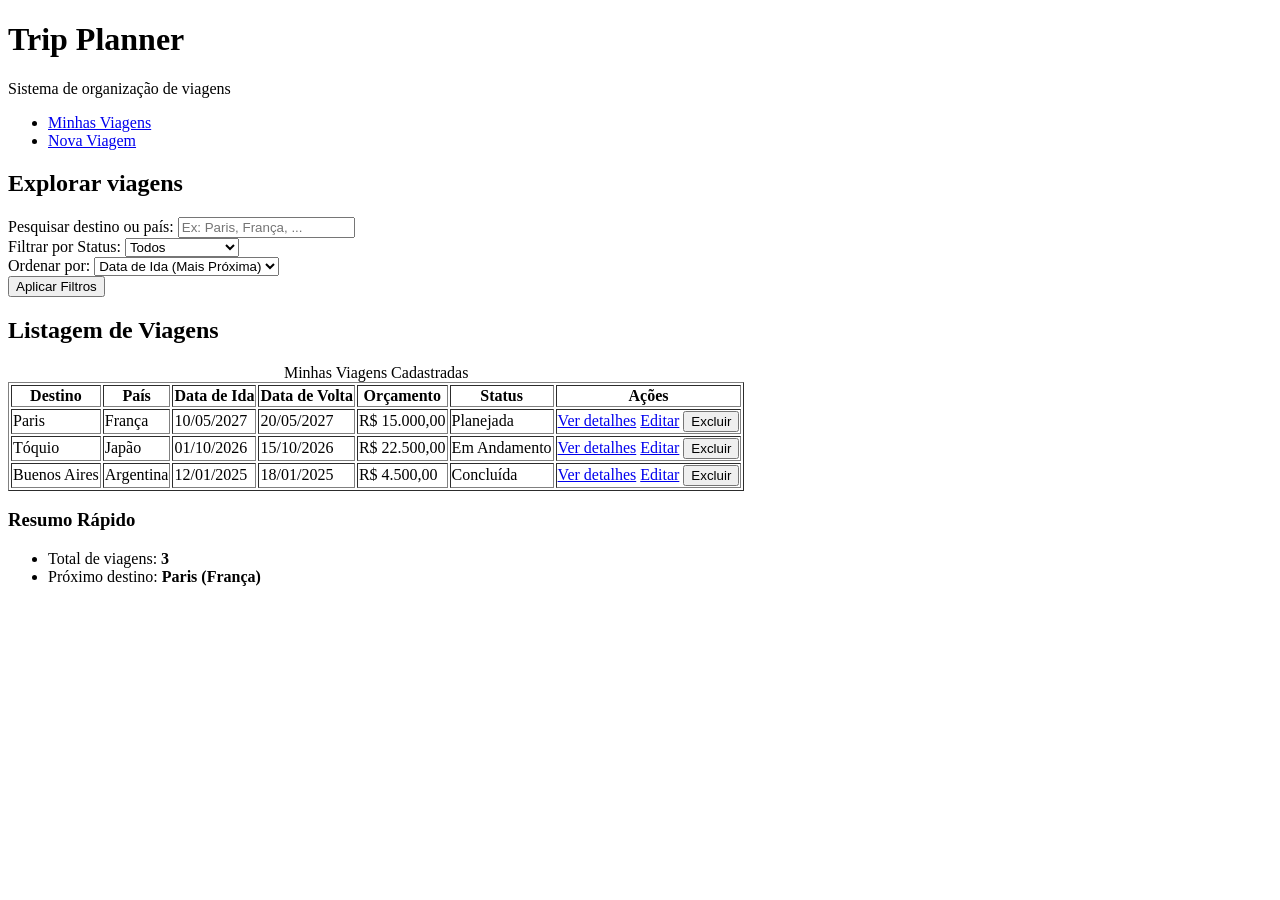
==== index.html @ 4037f240 "feat: adiciciona futura barra lateral" ====
<!DOCTYPE html>
<html lang="pt-br">
<head>
    <meta charset="UTF-8">
    <meta name="viewport" content="width=device-width, initial-scale=1.0">
    <title>Trip Planner</title>
</head>
<body>
    <header>
        <h1>Trip Planner</h1>
        <p>Sistema de organização de viagens</p>
        <nav>
            <ul>
                <li><a href="index.html">Minhas Viagens</a></li>
                <li><a href="pages/cadastro-viagem.html">Nova Viagem</a></li>
            </ul>
        </nav>
    </header>

    <main>
        <section class="busca">
            <h2>Explorar viagens</h2>
            <form action="#" method="GET">
                <div>
                    <label for="pesquisa">Pesquisar destino ou país:</label>
                    <input type="search" id="pesquisa" name="pesquisa" placeholder="Ex: Paris, França, ...">
                </div>
                <div>
                    <label for="filtro-status">Filtrar por Status:</label>
                    <select id="filtro-status" name="status">
                        <option value="">Todos</option>
                        <option value="planejada">Planejada</option>
                        <option value="em-andamento">Em Andamento</option>
                        <option value="concluida">Concluída</option>
                        <option value="cancelada">Cancelada</option>
                    </select>
                </div>
                <div>
                    <label for="ordenacao">Ordenar por:</label>
                    <select id="ordenacao" name="ordenacao">
                        <option value="data-asc">Data de Ida (Mais Próxima)</option>
                        <option value="data-desc">Data de Ida (Mais Distante)</option>
                        <option value="orcamento-desc">Maior Orçamento</option>
                        <option value="orcamento-asc">Menor Orçamento</option>
                    </select>
                </div>
                <button type="button">Aplicar Filtros</button>
            </form>
        </section>

        <section>
            <h2>Listagem de Viagens</h2>
            
            <table border="1">
                <caption>Minhas Viagens Cadastradas</caption>
                <thead>
                    <tr>
                        <th>Destino</th>
                        <th>País</th>
                        <th>Data de Ida</th>
                        <th>Data de Volta</th>
                        <th>Orçamento</th>
                        <th>Status</th>
                        <th>Ações</th>
                    </tr>
                </thead>
                <tbody>
                    <tr>
                        <td>Paris</td>
                        <td>França</td>
                        <td>10/05/2027</td>
                        <td>20/05/2027</td>
                        <td>R$ 15.000,00</td>
                        <td>Planejada</td>
                        <td>
                            <a href="pages/detalhes-viagem.html">Ver detalhes</a>
                            <a href="pages/cadastro-viagem.html">Editar</a>
                            <button type="button">Excluir</button>
                        </td>
                    </tr>
                    <tr>
                        <td>Tóquio</td>
                        <td>Japão</td>
                        <td>01/10/2026</td>
                        <td>15/10/2026</td>
                        <td>R$ 22.500,00</td>
                        <td>Em Andamento</td>
                        <td>
                            <a href="pages/detalhes-viagem.html">Ver detalhes</a>
                            <a href="pages/cadastro-viagem.html">Editar</a>
                            <button type="button">Excluir</button>
                        </td>
                    </tr>
                    <tr>
                        <td>Buenos Aires</td>
                        <td>Argentina</td>
                        <td>12/01/2025</td>
                        <td>18/01/2025</td>
                        <td>R$ 4.500,00</td>
                        <td>Concluída</td>
                        <td>
                            <a href="pages/detalhes-viagem.html">Ver detalhes</a>
                            <a href="pages/cadastro-viagem.html">Editar</a>
                            <button type="button">Excluir</button>
                        </td>
                    </tr>
                </tbody>
            </table>
        </section>

        <aside>
            <h3>Resumo Rápido</h3>
            <ul>
                <li>Total de viagens: <strong>3</strong></li>
                <li>Próximo destino: <strong>Paris (França)</strong></li>
            </ul>
        </aside>
    </main>

    <footer>

    </footer>    
</body>
</html>
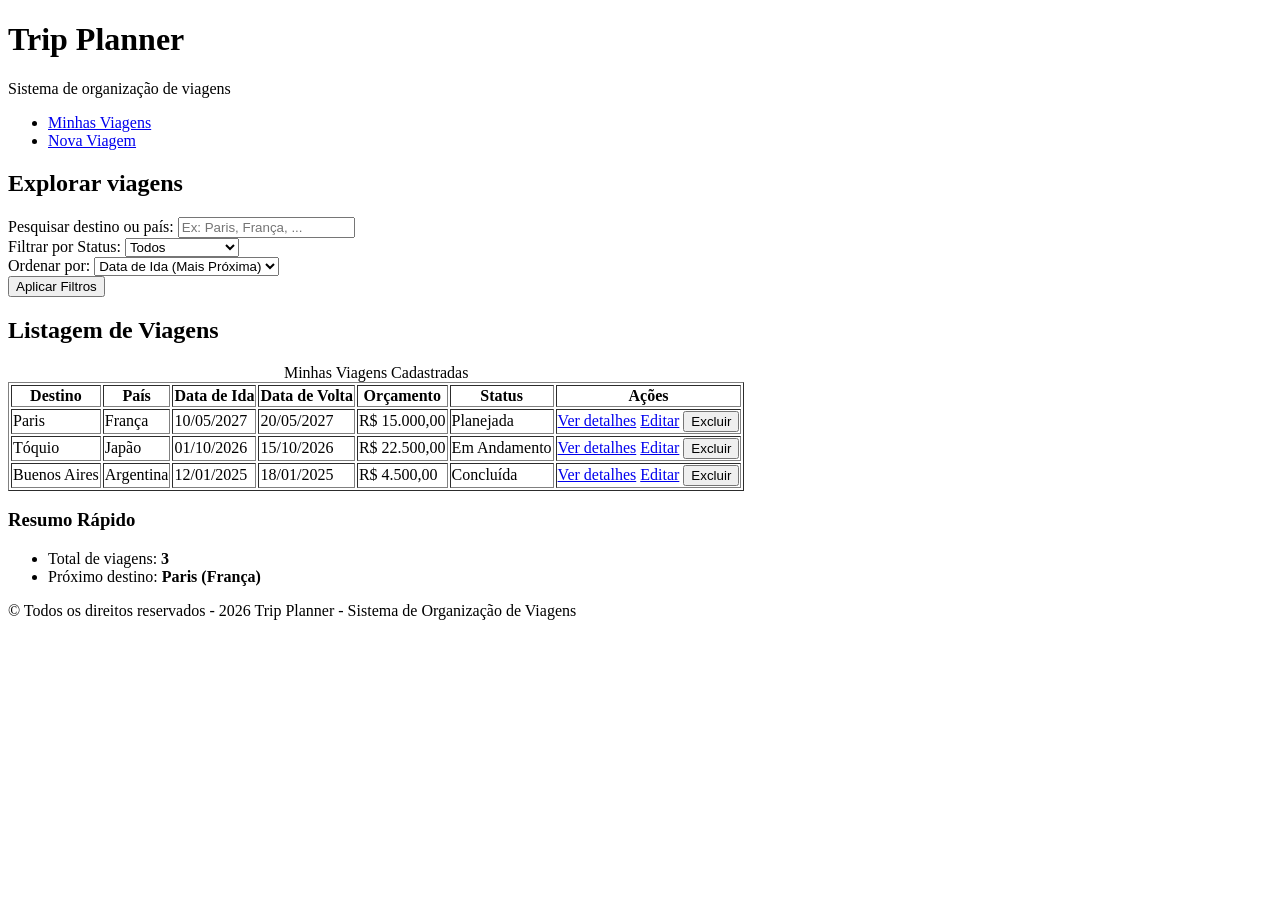
==== commit 59327cff: "feat: preenche rodapé" ====
--- a/index.html
+++ b/index.html
@@ -118,7 +118,7 @@
     </main>
 
     <footer>
-
+        <p>&copy; Todos os direitos reservados - 2026 Trip Planner - Sistema de Organização de Viagens</p>
     </footer>    
 </body>
 </html>
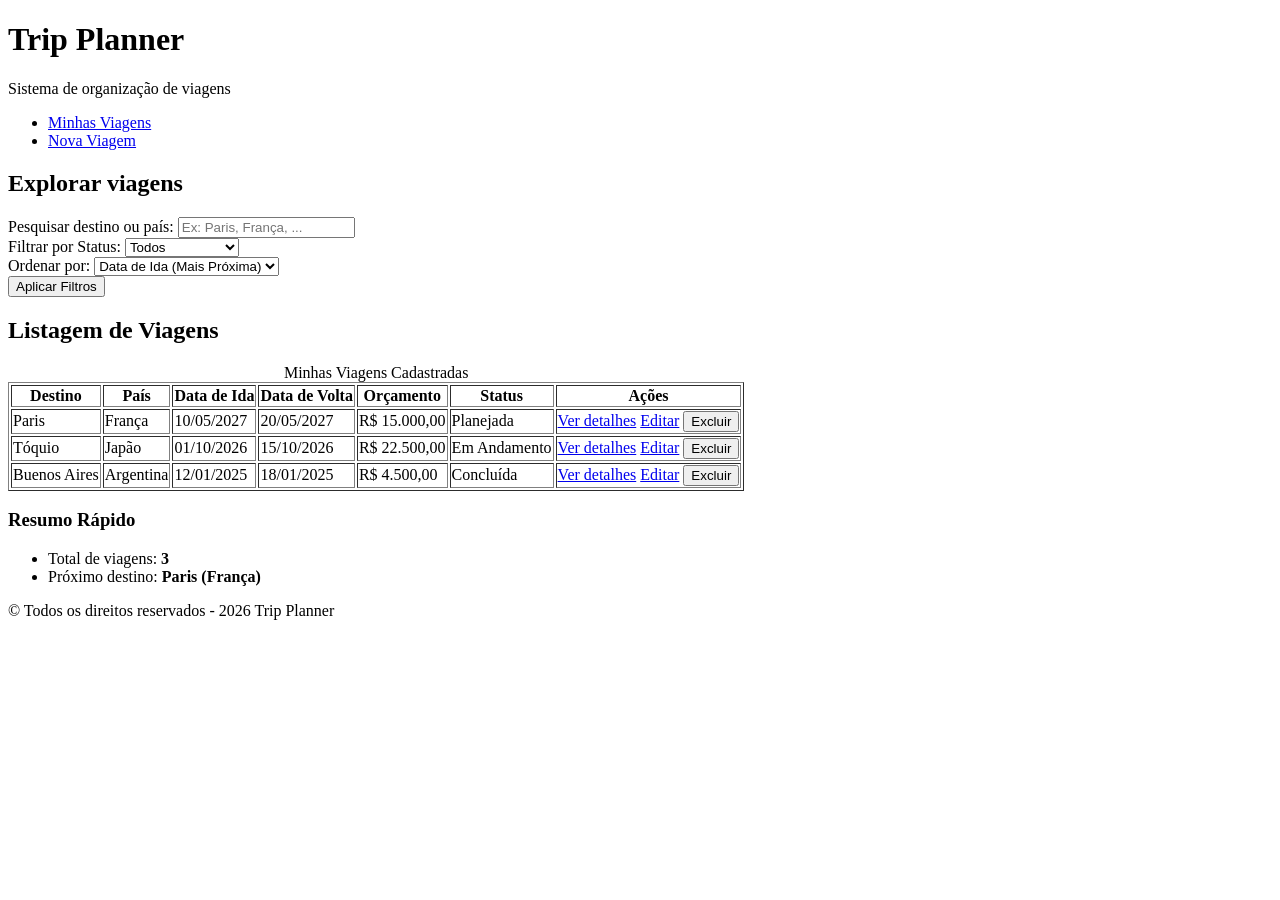
==== commit 9fd30df8: "feat: adiciona estrutura inicial para as demais páginas" ====
--- a/index.html
+++ b/index.html
@@ -118,7 +118,7 @@
     </main>
 
     <footer>
-        <p>&copy; Todos os direitos reservados - 2026 Trip Planner - Sistema de Organização de Viagens</p>
+        <p>&copy; Todos os direitos reservados - 2026 Trip Planner</p>
     </footer>    
 </body>
 </html>
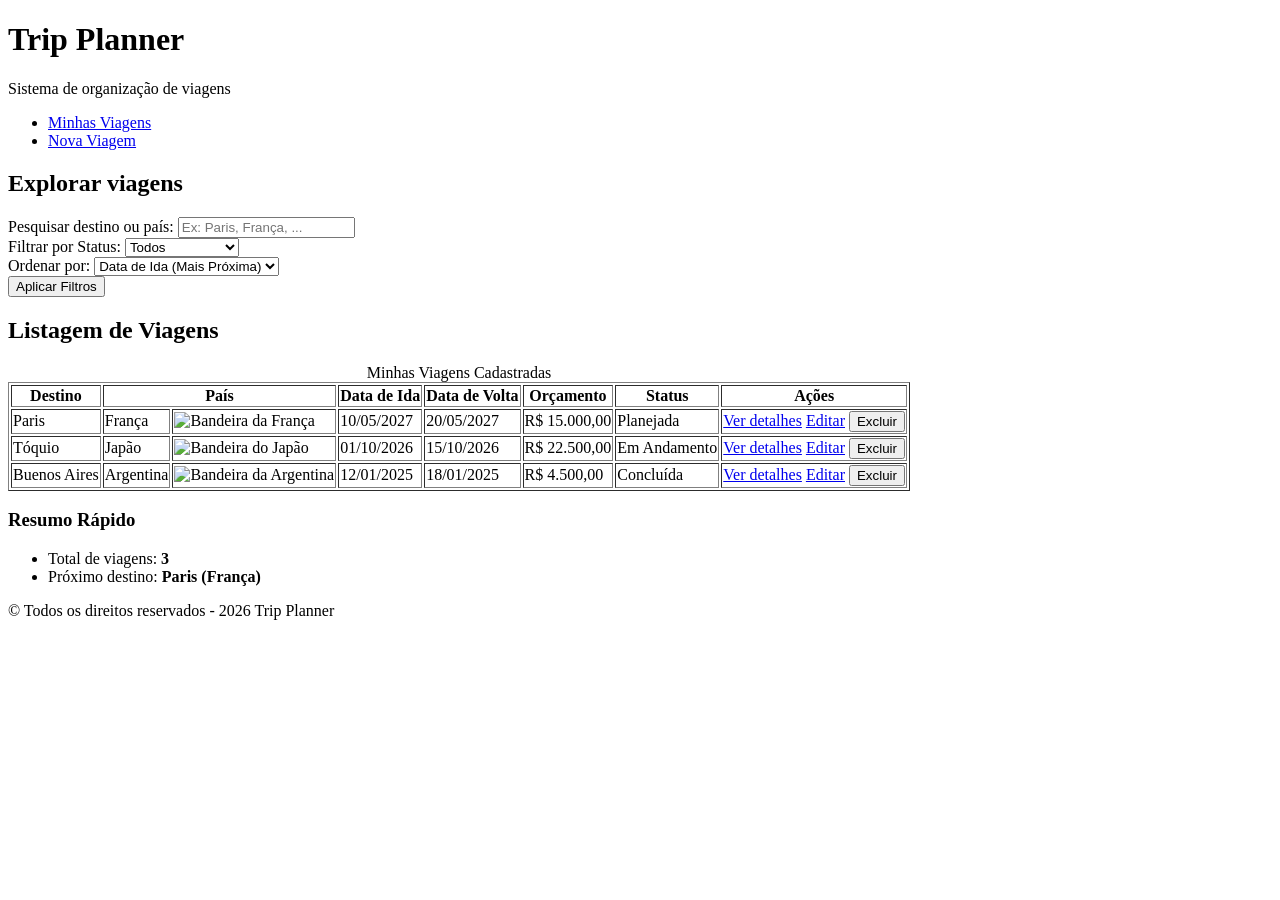
==== commit 4f6e1b0c: "feat: adiciona imagens das bandeiras no index" ====
--- a/index.html
+++ b/index.html
@@ -56,7 +56,7 @@
                 <thead>
                     <tr>
                         <th>Destino</th>
-                        <th>País</th>
+                        <th colspan="2">País</th>
                         <th>Data de Ida</th>
                         <th>Data de Volta</th>
                         <th>Orçamento</th>
@@ -68,6 +68,7 @@
                     <tr>
                         <td>Paris</td>
                         <td>França</td>
+                        <td><img src="https://flagcdn.com/w320/fr.png" alt="Bandeira da França" width="70"></td>
                         <td>10/05/2027</td>
                         <td>20/05/2027</td>
                         <td>R$ 15.000,00</td>
@@ -81,6 +82,7 @@
                     <tr>
                         <td>Tóquio</td>
                         <td>Japão</td>
+                        <td><img src="https://flagcdn.com/w320/jp.png" alt="Bandeira do Japão" width="70"></td>
                         <td>01/10/2026</td>
                         <td>15/10/2026</td>
                         <td>R$ 22.500,00</td>
@@ -94,6 +96,7 @@
                     <tr>
                         <td>Buenos Aires</td>
                         <td>Argentina</td>
+                        <td><img src="https://flagcdn.com/w320/ar.png" alt="Bandeira da Argentina" width="70"></td>
                         <td>12/01/2025</td>
                         <td>18/01/2025</td>
                         <td>R$ 4.500,00</td>
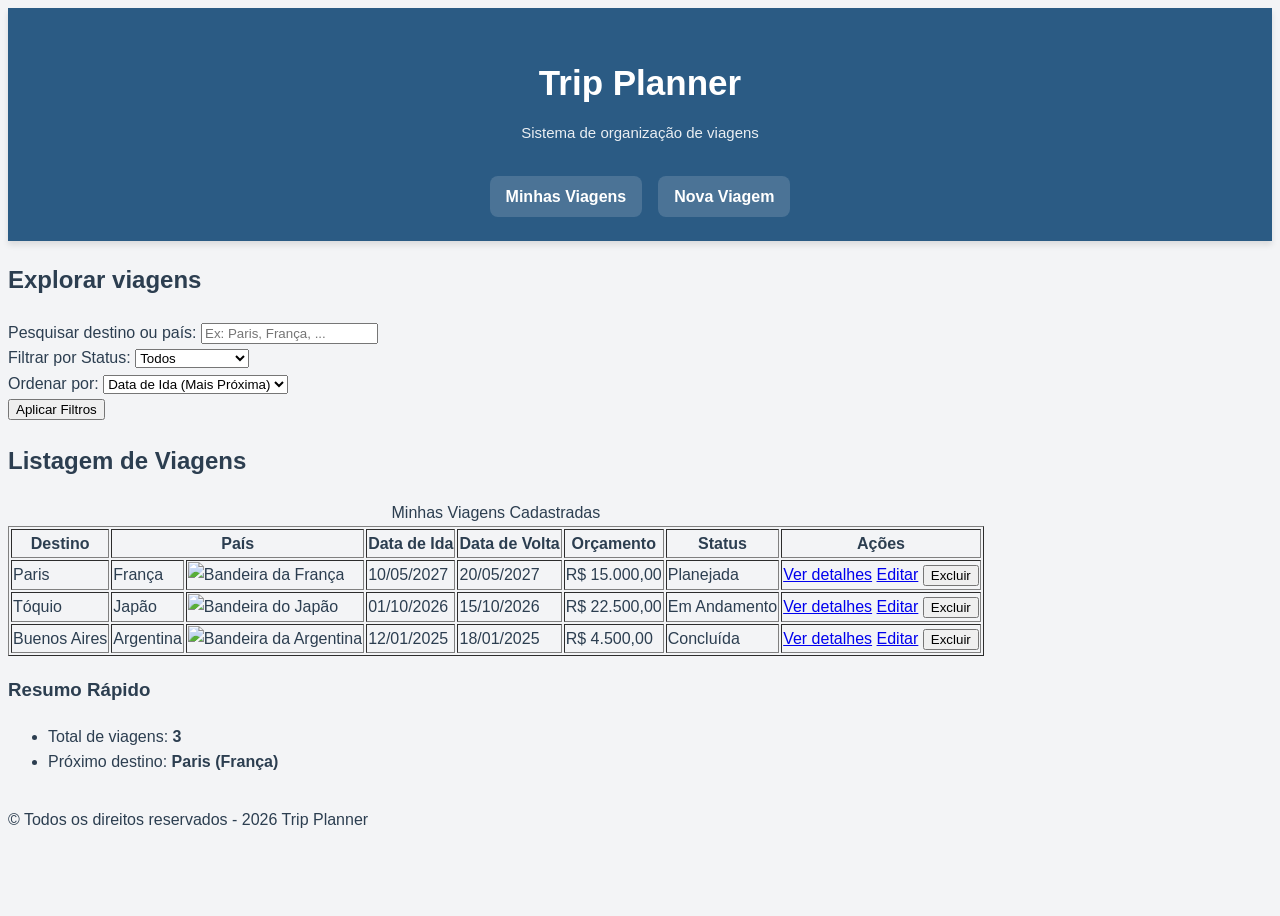
==== commit 1d75937e: "style: definindo regras gerais e estilizando header" ====
--- a/index.html
+++ b/index.html
@@ -3,6 +3,7 @@
 <head>
     <meta charset="UTF-8">
     <meta name="viewport" content="width=device-width, initial-scale=1.0">
+    <link rel="stylesheet" href="assets/css/style.css">
     <title>Trip Planner</title>
 </head>
 <body>
--- a/assets/css/style.css
+++ b/assets/css/style.css
@@ -0,0 +1,56 @@
+body {
+    font-family: 'Segoe UI', Tahoma, Geneva, Verdana, sans-serif;
+    line-height: 1.6;
+    color: #2c3e50;
+    background-color: #f3f4f6;
+    display: flex;
+    flex-direction: column;
+    min-height: 100vh;
+}
+
+header {
+  background-color: #2b5b84;
+  color: #ffffff;
+  padding: 24px 32px;
+  box-shadow: 0 4px 6px rgba(0, 0, 0, 0.1);
+  display: flex;
+  flex-direction: column;
+  align-items: center;
+  gap: 16px;
+}
+
+header h1 {
+  font-size: 35px;
+  font-weight: 700;
+}
+
+header p {
+  font-size: 15px;
+  opacity: 0.9;
+  margin-top: -30px;
+}
+
+header nav ul {
+    list-style: none;
+    display: flex;
+    flex-direction: row;
+    gap: 16px;
+    padding: 0; 
+    margin: 0;  
+    justify-content: center; 
+}
+
+header nav a {
+  color: #ffffff;
+  text-decoration: none;
+  font-weight: 600;
+  padding: 8px 16px;
+  border-radius: 8px;
+  background-color: rgba(255, 255, 255, 0.15);
+  transition: all 0.2s ease-in-out;
+  display: inline-block;
+}
+
+header nav a:hover {
+  background-color: rgba(255, 255, 255, 0.3);
+}
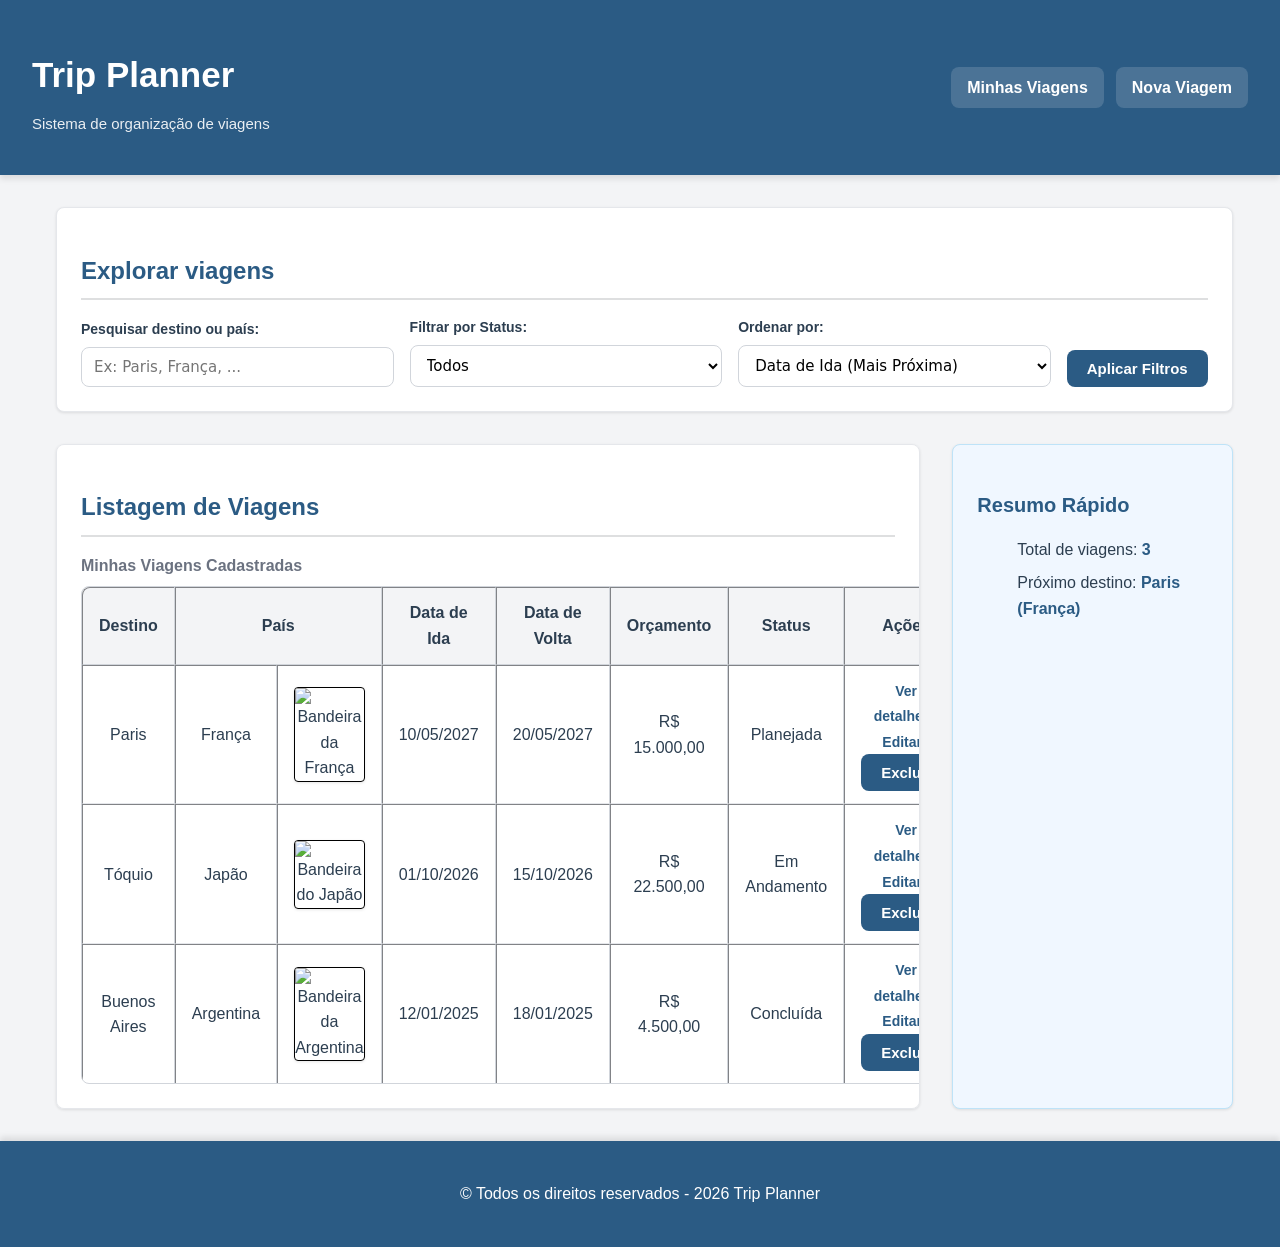
==== commit 2559cfea: "style: ajustando responsividade e breakpoints" ====
--- a/index.html
+++ b/index.html
@@ -1,15 +1,19 @@
 <!DOCTYPE html>
 <html lang="pt-br">
+
 <head>
     <meta charset="UTF-8">
     <meta name="viewport" content="width=device-width, initial-scale=1.0">
     <link rel="stylesheet" href="assets/css/style.css">
     <title>Trip Planner</title>
 </head>
+
 <body>
     <header>
-        <h1>Trip Planner</h1>
-        <p>Sistema de organização de viagens</p>
+        <div class="logo">
+            <h1>Trip Planner</h1>
+            <p>Sistema de organização de viagens</p>
+        </div>
         <nav>
             <ul>
                 <li><a href="index.html">Minhas Viagens</a></li>
@@ -51,7 +55,7 @@
 
         <section>
             <h2>Listagem de Viagens</h2>
-            
+
             <table border="1">
                 <caption>Minhas Viagens Cadastradas</caption>
                 <thead>
@@ -123,6 +127,7 @@
 
     <footer>
         <p>&copy; Todos os direitos reservados - 2026 Trip Planner</p>
-    </footer>    
+    </footer>
 </body>
+
 </html>
--- a/assets/css/style.css
+++ b/assets/css/style.css
@@ -1,4 +1,11 @@
+/* {
+    margin: 0;
+    padding: 0;
+    box-sizing: border-box;
+}*/
+
 body {
+    margin: 0;
     font-family: 'Segoe UI', Tahoma, Geneva, Verdana, sans-serif;
     line-height: 1.6;
     color: #2c3e50;
@@ -9,48 +16,434 @@
 }
 
 header {
-  background-color: #2b5b84;
-  color: #ffffff;
-  padding: 24px 32px;
-  box-shadow: 0 4px 6px rgba(0, 0, 0, 0.1);
-  display: flex;
-  flex-direction: column;
-  align-items: center;
-  gap: 16px;
+    background-color: #2b5b84;
+    color: #ffffff;
+    padding: 24px 16px;
+    box-shadow: 0 4px 6px rgba(0, 0, 0, 0.1);
+    display: flex;
+    flex-direction: column;
+    align-items: center;
+    gap: 16px;
+    text-align: center;
 }
 
 header h1 {
-  font-size: 35px;
-  font-weight: 700;
+    font-size: 35px;
+    font-weight: 700;
 }
 
 header p {
-  font-size: 15px;
-  opacity: 0.9;
-  margin-top: -30px;
+    font-size: 15px;
+    opacity: 0.9;
+    margin-top: -15px;
 }
 
 header nav ul {
     list-style: none;
     display: flex;
-    flex-direction: row;
+    flex-direction: column;
+    gap: 12px;
+    padding: 0;
+    margin: 0;
+    width: 100%;
+    align-items: center;
+    flex-wrap: wrap;
+}
+
+header nav a {
+    color: #ffffff;
+    text-decoration: none;
+    font-weight: 600;
+    padding: 8px 16px;
+    border-radius: 8px;
+    background-color: rgba(255, 255, 255, 0.15);
+    transition: all 0.2s ease-in-out;
+    display: inline-block;
+    width: 100%;
+    box-sizing: border-box;
+    text-align: center;
+}
+
+header nav a:hover {
+    background-color: rgba(255, 255, 255, 0.3);
+}
+
+main {
+    flex: 1;
+    max-width: 1200px;
+    width: 100%;
+    margin: 20px auto;
+    padding: 0 16px;
+    display: grid;
+    grid-template-columns: repeat(1, 1fr);
+    gap: 32px;
+    box-sizing: border-box;
+}
+
+section,
+article,
+aside {
+    background-color: #ffffff;
+    padding: 24px;
+    border-radius: 8px;
+    box-shadow: 0 1px 3px rgba(0, 0, 0, 0.1);
+    border: 1px solid #e5e7eb;
+    overflow-x: auto;
+}
+
+h2 {
+    font-size: 24px;
+    color: #2b5b84;
+    margin-bottom: 16px;
+    border-bottom: 2px solid #dedfe0;
+    padding-bottom: 8px;
+}
+
+h3 {
+    font-size: 20px;
+    color: #2c3e50;
+    margin-bottom: 12px;
+}
+
+.busca form {
+    display: flex;
+    flex-direction: column;
     gap: 16px;
-    padding: 0; 
-    margin: 0;  
-    justify-content: center; 
-}
-
-header nav a {
-  color: #ffffff;
-  text-decoration: none;
-  font-weight: 600;
-  padding: 8px 16px;
-  border-radius: 8px;
-  background-color: rgba(255, 255, 255, 0.15);
-  transition: all 0.2s ease-in-out;
-  display: inline-block;
-}
-
-header nav a:hover {
-  background-color: rgba(255, 255, 255, 0.3);
+}
+
+.busca form>div {
+    display: flex;
+    flex-direction: column;
+    gap: 6px;
+}
+
+.busca button {
+    width: 100%;
+    text-align: center;
+}
+
+label {
+    font-size: 14px;
+    font-weight: 600;
+    color: #2c3e50;
+}
+
+input,
+select,
+textarea {
+    width: 100%;
+    padding: 10px 12px;
+    border: 1px solid #d1d5db;
+    border-radius: 8px;
+    font-family: 'Segoe UI', system-ui, -apple-system, sans-serif;
+    font-size: 15px;
+    background-color: #fff;
+    transition: all 0.2s ease-in-out;
+    box-sizing: border-box;
+}
+
+/*Assessibilidade*/
+input:focus,
+select:focus,
+textarea:focus {
+    outline: 2px solid #2b5b84;
+    outline-offset: 1px;
+    border-color: transparent;
+}
+
+button {
+    padding: 10px 20px;
+    font-size: 15px;
+    font-weight: 600;
+    border: none;
+    border-radius: 8px;
+    cursor: pointer;
+    transition: all 0.2s ease-in-out;
+    display: inline-flex;
+    align-items: center;
+    justify-content: center;
+    gap: 8px;
+    background-color: #2b5b84;
+    color: #ffffff;
+    width: 100%;
+}
+
+button:hover {
+    background-color: #1d3e5a;
+    transform: translateY(-1px);
+}
+
+.botao-limpar {
+    background-color: #6c757d;
+}
+
+.botao-limpar:hover {
+    background-color: #5a6268;
+}
+
+table {
+    width: 100%;
+    border-collapse: separate;
+    border-spacing: 0;
+    margin-top: 16px;
+    border-radius: 8px;
+    overflow: hidden;
+    border: 1px solid #d1d5db;
+}
+
+caption {
+    font-weight: bold;
+    margin-bottom: 8px;
+    text-align: left;
+    color: #6b7280;
+}
+
+th {
+    background-color: #f3f4f6;
+    color: #2c3e50;
+    font-weight: 700;
+    text-align: center;
+    padding: 12px 16px;
+}
+
+td {
+    padding: 12px 16px;
+    border-bottom: 1px solid #e5e7eb;
+    vertical-align: middle;
+    text-align: center;
+}
+
+tbody tr:last-child td {
+    border-bottom: none;
+}
+
+tbody tr:hover {
+    background-color: #f9fafb;
+}
+
+td img {
+    border-radius: 4px;
+    box-shadow: 0 1px 3px rgba(0, 0, 0, 0.1);
+    object-fit: cover;
+    height: auto;
+    border: 0.5px solid black;
+}
+
+td a {
+    color: #2b5b84;
+    text-decoration: none;
+    font-weight: 600;
+    margin-right: 8px;
+    font-size: 14px;
+}
+
+td a:hover {
+    text-decoration: underline;
+}
+
+thead tr:first-child th:first-child {
+    border-top-left-radius: 8px;
+}
+
+thead tr:first-child th:last-child {
+    border-top-right-radius: 8px;
+}
+
+fieldset {
+    border: 1px solid #d1d5db;
+    border-radius: 8px;
+    padding: 24px;
+    margin-bottom: 24px;
+}
+
+legend {
+    font-weight: 700;
+    color: #2b5b84;
+    padding: 0 8px;
+}
+
+form>fieldset>div {
+    margin-bottom: 20px;
+    display: flex;
+    flex-direction: column;
+    gap: 6px;
+}
+
+form>div:last-child {
+    display: flex;
+    flex-direction: column;
+    gap: 16px;
+    align-items: stretch;
+}
+
+form>div:last-child a {
+    color: #6b7280;
+    text-decoration: none;
+    font-size: 15px;
+    text-align: center;
+}
+
+form>div:last-child a:hover {
+    text-decoration: underline;
+}
+
+form>fieldset>div>input {
+    width: 100%;
+}
+
+article {
+    display: flex;
+    flex-direction: column;
+    gap: 24px;
+}
+
+article section {
+    box-shadow: none;
+    border: none;
+    padding: 0;
+}
+
+article ul {
+    list-style: none;
+    margin-top: 8px;
+}
+
+article ul li {
+    padding: 6px 0;
+    border-bottom: 1px dashed #dedfe0;
+}
+
+article figure img {
+    border-radius: 8px;
+    box-shadow: 0 1px 3px rgba(0, 0, 0, 0.1);
+}
+
+article section:last-child {
+    display: flex;
+    flex-direction: column;
+    gap: 16px;
+    align-items: stretch;
+    margin-top: 16px;
+}
+
+article section:last-child a {
+    color: #6b7280;
+    text-decoration: none;
+    font-size: 15px;
+    text-align: center;
+}
+
+article section:last-child a:hover {
+    text-decoration: underline;
+}
+
+aside {
+    background-color: #f0f7ff;
+    border-color: #bee3f8;
+}
+
+aside h3,
+aside ul li strong {
+    color: #2b5b84;
+}
+
+aside ul {
+    list-style: none;
+}
+
+aside ul li {
+    margin-bottom: 8px;
+}
+
+footer {
+    background-color: #2b5b84;
+    color: #ffffff;
+    padding: 24px 32px;
+    box-shadow: 0 -4px 6px rgba(0, 0, 0, 0.1);
+    display: flex;
+    flex-direction: column;
+    align-items: center;
+    gap: 16px;
+    text-align: center;
+}
+
+/* ==========================================================================
+   BREAKPOINT PARA TELAS MAIORES (A partir de 768px - DESKTOP / TABLET)
+   ========================================================================== */
+@media (min-width: 768px) {
+    header {
+        flex-direction: row;
+        justify-content: space-between;
+        padding: 24px 32px;
+        text-align: left;
+    }
+
+    header nav ul {
+        flex-direction: row;
+        width: auto;
+        justify-content: center;
+    }
+
+    header nav a {
+        width: auto;
+    }
+
+    main {
+        margin: 32px auto;
+        grid-template-columns: 74% 24%;
+        justify-content: space-between;
+    }
+
+    .main-cadastro, .main-detalhes {
+        grid-template-columns: repeat(1, 1fr);
+    }
+
+    .busca {
+        grid-column: 1 / -1;
+    }
+
+    .busca form {
+        flex-direction: row;
+        flex-wrap: wrap;
+        align-items: flex-end;
+    }
+
+    .busca form>div {
+        flex: 1 1 200px;
+    }
+
+    .busca button {
+        width: auto;
+    }
+
+    button {
+        width: auto;
+    }
+
+    fieldset {
+        display: grid;
+        grid-template-columns: repeat(2, 1fr);
+        gap: 20px;
+        justify-content: space-between;
+    }
+
+    form>fieldset>div {
+        margin-bottom: 0;
+    }
+
+    form>fieldset>div:last-child {
+        grid-column: 1 / 3;
+    }
+
+    form>div:last-child,
+    article section:last-child {
+        flex-direction: row;
+        align-items: center;
+        flex-wrap: wrap;
+    }
+
+    form>div:last-child a,
+    article section:last-child a {
+        text-align: left;
+    }
 }
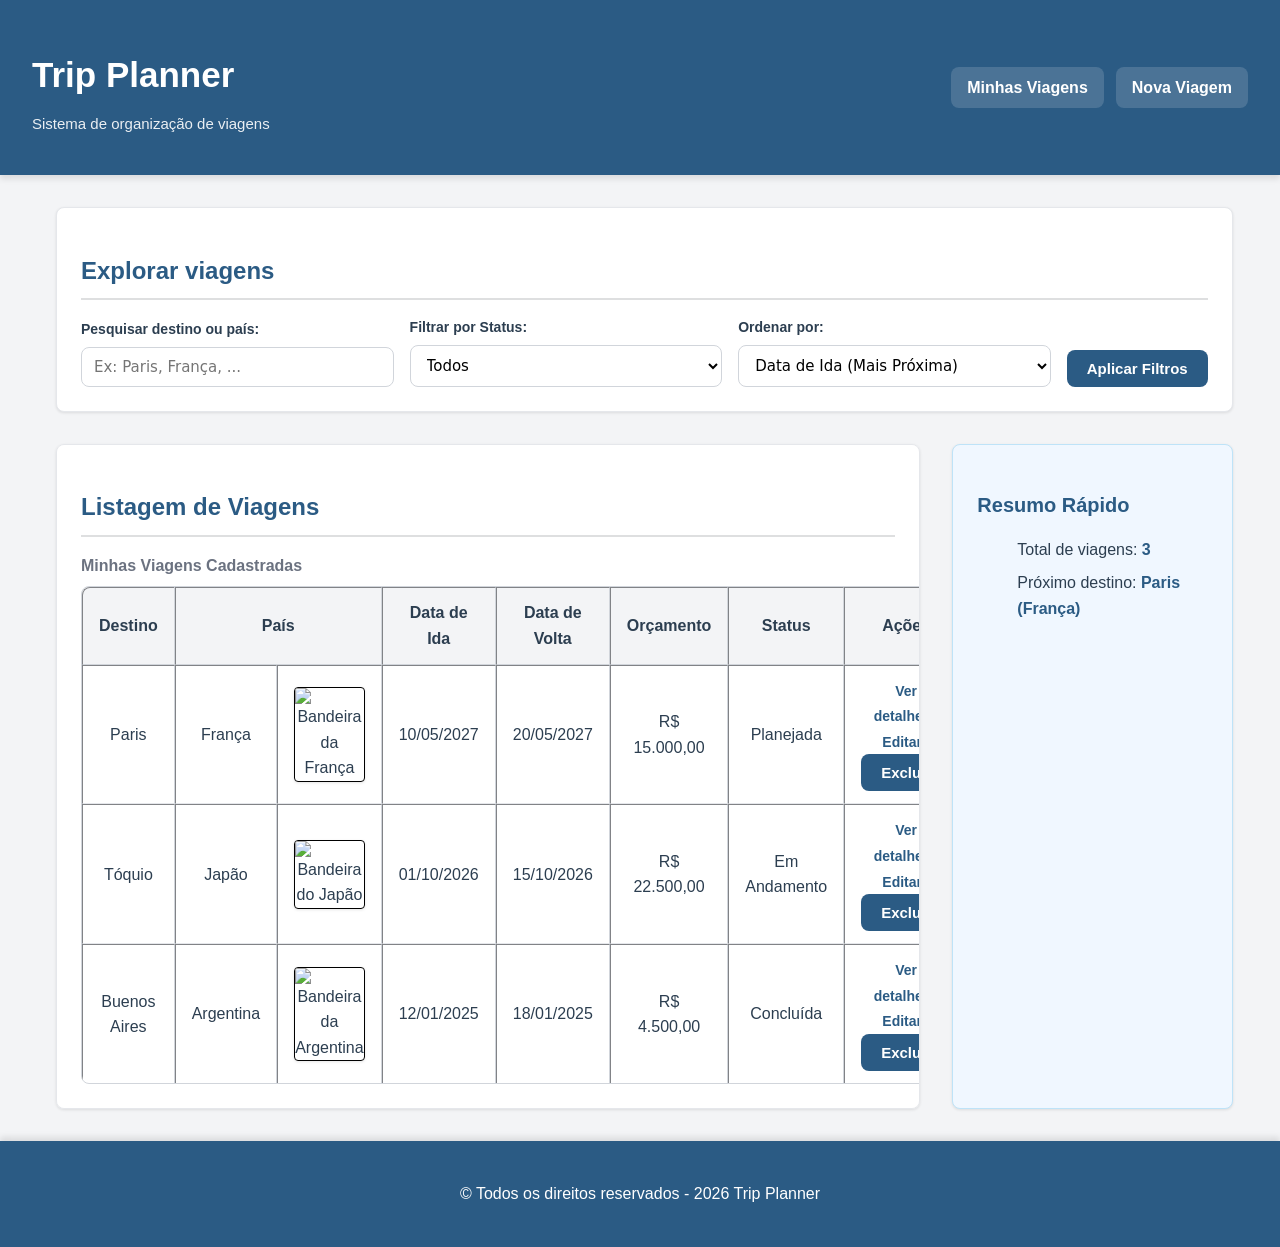
==== commit 1072e6b3: "feat: criando funções iniciais de relação com o local storage" ====
--- a/index.html
+++ b/index.html
@@ -128,6 +128,7 @@
     <footer>
         <p>&copy; Todos os direitos reservados - 2026 Trip Planner</p>
     </footer>
+    <script src="assets/js/app.js"></script>
 </body>
 
 </html>
--- a/assets/css/style.css
+++ b/assets/css/style.css
@@ -367,9 +367,6 @@
     text-align: center;
 }
 
-/* ==========================================================================
-   BREAKPOINT PARA TELAS MAIORES (A partir de 768px - DESKTOP / TABLET)
-   ========================================================================== */
 @media (min-width: 768px) {
     header {
         flex-direction: row;
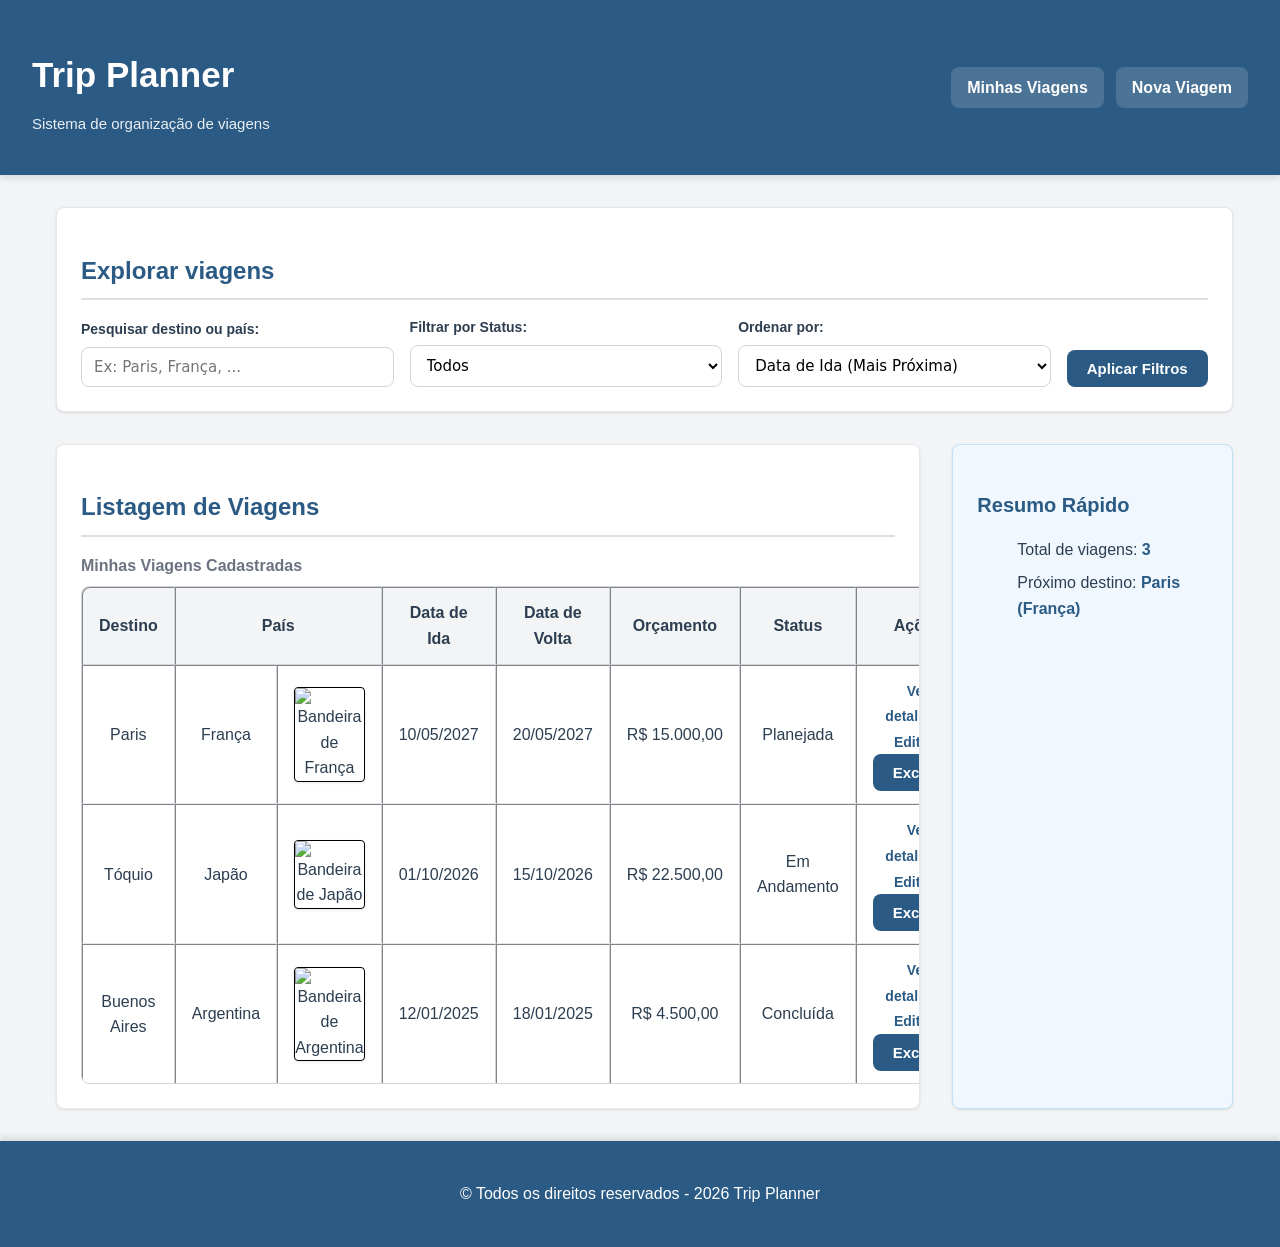
==== commit 36af2fb0: "feat: adicionando funcões de formatação" ====
--- a/index.html
+++ b/index.html
@@ -128,7 +128,7 @@
     <footer>
         <p>&copy; Todos os direitos reservados - 2026 Trip Planner</p>
     </footer>
-    <script src="assets/js/app.js"></script>
+    <script src="assets/js/script.js"></script>
 </body>
 
 </html>
